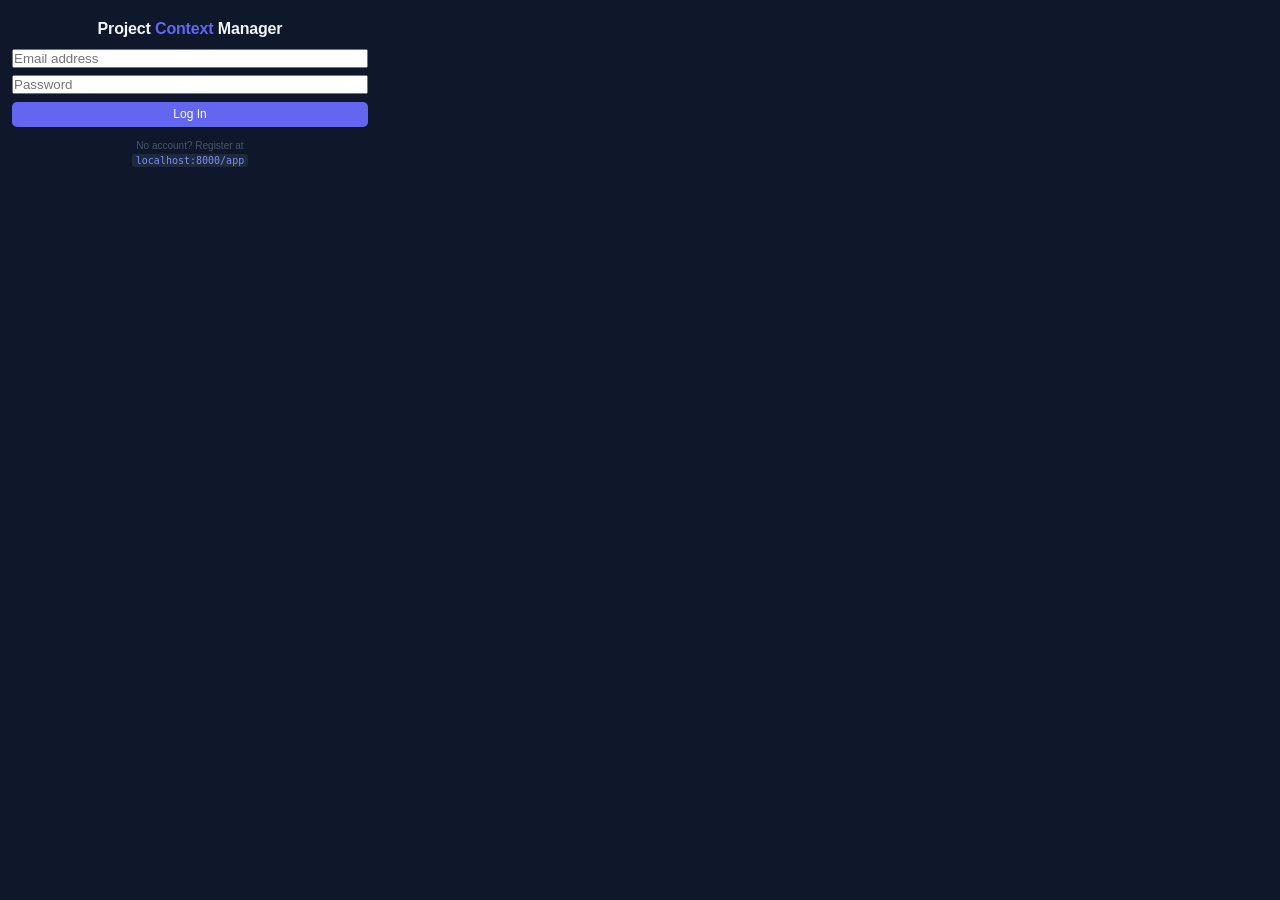
==== chrome-extension/popup/popup.html @ f3e6382d "Initial commit — FastAPI backend with PostgreSQL support" ====
<!DOCTYPE html>
<html lang="en">
<head>
  <meta charset="UTF-8">
  <title>Project Context Manager</title>
  <!--
    Chrome's Content Security Policy for extensions forbids inline <script> blocks
    and inline event handlers (onclick="..."). All JavaScript must live in popup.js.
    Inline styles are fine.
  -->
  <link rel="stylesheet" href="popup.css">
</head>
<body>

  <!-- ── Login screen ────────────────────────────────────────────────────────
       Shown when the user has no stored JWT token (not logged in).
       Hidden once login succeeds. The main-ui div below is the inverse.
  ──────────────────────────────────────────────────────────────────────────── -->
  <div id="login-screen">
    <div class="login-card">
      <h2 class="login-title">Project <span>Context</span> Manager</h2>

      <!-- Error message — hidden until something goes wrong -->
      <div id="login-error" class="login-error hidden"></div>

      <div class="login-form">
        <input type="email"    id="login-email"    placeholder="Email address" autocomplete="email" />
        <input type="password" id="login-password" placeholder="Password"      autocomplete="current-password" />
        <button id="login-btn" class="btn-primary full-width">Log In</button>
      </div>

      <p class="login-hint">
        No account? Register at<br>
        <code>localhost:8000/app</code>
      </p>
    </div>
  </div>

  <!-- ── Main UI — hidden until the user logs in ─────────────────────────────
       Everything below is the same as before, wrapped in this div so we can
       show/hide it as a unit when auth state changes.
  ──────────────────────────────────────────────────────────────────────────── -->
  <div id="main-ui" class="hidden">

    <!-- ── Current tab bar ──────────────────────────────────────────────────
         Shows the active page's URL. The green badge appears if this URL
         is already saved in one of your lists.
    ──────────────────────────────────────────────────────────────────────── -->
    <div class="tab-bar">
      <span id="current-tab-url" class="tab-url">Loading…</span>
      <span id="current-tab-badge" class="tab-badge hidden">✓ Saved</span>
    </div>

    <!-- ── Quick-add ────────────────────────────────────────────────────────
         Pick a list from the dropdown, then click "Add Tab" to save the
         current page's full URL (query params, hash and all).
    ──────────────────────────────────────────────────────────────────────── -->
    <div class="section">
      <select id="list-select">
        <option value="">— select a list —</option>
      </select>
      <button id="add-btn" class="btn-primary">Add Tab</button>
    </div>

    <!-- ── Create a new list ────────────────────────────────────────────────
         The form is hidden until "+ New List" is clicked.
    ──────────────────────────────────────────────────────────────────────── -->
    <div class="section" style="padding-top:0.35rem;padding-bottom:0.35rem;">
      <button id="new-list-btn"  class="btn-secondary" style="flex:1">+ New List</button>
      <button id="snapshot-btn" class="btn-secondary" style="flex:1">⊞ Snapshot Tabs</button>
    </div>

    <div id="new-list-form" class="section hidden">
      <input type="text" id="new-list-name" placeholder="List name…" />
      <button id="create-list-btn" class="btn-primary">Create</button>
      <button id="cancel-new-list-btn" class="btn-icon" title="Cancel">✕</button>
    </div>

    <!-- ── Status toast ─────────────────────────────────────────────────────
         Appears briefly (2 s) after actions like "Added!" or "Copied!".
         role="status" tells screen readers to announce it automatically.
    ──────────────────────────────────────────────────────────────────────── -->
    <div id="status-toast" class="status-toast hidden" role="status"></div>

    <!-- ── All lists ────────────────────────────────────────────────────────
         Built dynamically by popup.js. Each card shows the list name,
         URL count, an "Open All" button, the URL entries, and a delete button.
         The card gets a purple left border if the current tab is in that list.
    ──────────────────────────────────────────────────────────────────────── -->
    <div id="lists-container" class="lists-container"></div>

    <!-- ── Footer: logged-in user + Import / Export ─────────────────────────
         Shows the logged-in email on the left, and the sync buttons on the right.
         The logout button sits at the far right.
    ──────────────────────────────────────────────────────────────────────── -->
    <div class="footer">
      <span id="user-email-label" class="footer-email"></span>
      <button id="import-btn" class="btn-link">⬆ Import</button>
      <button id="export-btn" class="btn-link">⬇ Export</button>
      <button id="logout-btn" class="btn-link btn-link--dim" title="Log out">↩</button>
    </div>

    <!-- ── Import panel ─────────────────────────────────────────────────────
         Paste the token from the web app's "Share" button, or the full
         #share=… URL fragment. The extension strips the prefix automatically.
    ──────────────────────────────────────────────────────────────────────── -->
    <div id="import-panel" class="panel hidden">
      <p class="panel-label">
        Paste a share token from the web app's <strong>Share</strong> button:
      </p>
      <textarea id="import-text" placeholder="eyJ… or #share=eyJ…"></textarea>
      <div class="panel-actions">
        <button id="import-cancel-btn" class="btn-secondary">Cancel</button>
        <button id="import-confirm-btn" class="btn-primary">Import</button>
      </div>
    </div>

    <!-- ── Export panel ─────────────────────────────────────────────────────
         Generates a token from one of your lists. Paste it into the web
         app's "⬆ Import" flow.
    ──────────────────────────────────────────────────────────────────────── -->
    <div id="export-panel" class="panel hidden">
      <p class="panel-label">
        Select a list to generate a share token:
      </p>
      <select id="export-list-select">
        <option value="">— select a list —</option>
      </select>
      <textarea id="export-text" readonly placeholder="Token will appear here…"></textarea>
      <div class="panel-actions">
        <button id="export-close-btn" class="btn-secondary">Close</button>
        <button id="copy-export-btn" class="btn-primary">Copy Token</button>
      </div>
    </div>

  </div><!-- /#main-ui -->

  <!-- popup.js must be a separate file (no inline scripts allowed by CSP) -->
  <script src="popup.js"></script>
</body>
</html>
---- chrome-extension/popup/popup.css ----
/* popup.css — styles for the extension popup
   Chrome sizes the popup to fit its content (up to ~800×600 px).
   We fix the width at 380 px and let height grow naturally.
   The lists-container has its own max-height + scroll so the popup
   doesn't become taller than the screen. */

*, *::before, *::after { box-sizing: border-box; margin: 0; padding: 0; }

body {
  font-family: -apple-system, BlinkMacSystemFont, 'Segoe UI', Roboto, sans-serif;
  background: #0f172a;
  color: #e2e8f0;
  width: 380px;
  font-size: 13px;
}

/* ── Tab bar ──────────────────────────────────────────────────────────── */
.tab-bar {
  display: flex;
  align-items: center;
  gap: 0.5rem;
  padding: 0.5rem 0.75rem;
  background: #1e293b;
  border-bottom: 1px solid #334155;
}

.tab-url {
  flex: 1;
  color: #94a3b8;
  font-size: 11px;
  overflow: hidden;
  text-overflow: ellipsis;
  white-space: nowrap;
}

/* The green badge — only visible when the current page is in a list */
.tab-badge {
  background: #059669;
  color: white;
  font-size: 10px;
  font-weight: 600;
  padding: 2px 6px;
  border-radius: 3px;
  flex-shrink: 0;
  white-space: nowrap;
}

/* ── Generic section row ──────────────────────────────────────────────── */
.section {
  display: flex;
  align-items: center;
  gap: 0.4rem;
  padding: 0.5rem 0.75rem;
  border-bottom: 1px solid #1a2234;
}

/* ── Inputs & selects ─────────────────────────────────────────────────── */
input[type="text"],
select {
  flex: 1;
  min-width: 0;
  background: #1e293b;
  border: 1px solid #334155;
  color: #e2e8f0;
  padding: 0.35rem 0.5rem;
  border-radius: 5px;
  font-size: 12px;
  outline: none;
}

input[type="text"]:focus,
select:focus { border-color: #6366f1; }

input[type="text"]::placeholder { color: #475569; }

/* ── Buttons ──────────────────────────────────────────────────────────── */
button {
  cursor: pointer;
  border: none;
  border-radius: 5px;
  font-size: 12px;
  font-weight: 500;
  padding: 0.35rem 0.6rem;
  transition: background 0.12s, color 0.12s;
  white-space: nowrap;
}

.btn-primary         { background: #6366f1; color: white; }
.btn-primary:hover   { background: #4f46e5; }

.btn-secondary       { background: #1e293b; color: #94a3b8; border: 1px solid #334155; }
.btn-secondary:hover { background: #334155; color: #e2e8f0; }

/* Small × button used in the new-list form */
.btn-icon       { background: transparent; color: #64748b; font-size: 14px; padding: 0.15rem 0.35rem; }
.btn-icon:hover { color: #f87171; }

/* Open All — green, compact */
.btn-open       { background: #059669; color: white; font-size: 11px; padding: 0.2rem 0.45rem; }
.btn-open:hover { background: #047857; }

/* Close All — only shown when tab IDs are being tracked for this list */
.btn-close       { background: transparent; color: #f87171; border: 1px solid #f87171; font-size: 11px; padding: 0.2rem 0.45rem; }
.btn-close:hover { background: #f87171; color: white; }

/* Delete list — subtle, turns red on hover */
.btn-delete       { background: transparent; color: #334155; font-size: 14px; padding: 0.1rem 0.3rem; }
.btn-delete:hover { color: #f87171; }

/* Remove single URL × button */
.remove-url-btn       { background: transparent; border: none; color: #334155; font-size: 13px;
                        padding: 0; line-height: 1; cursor: pointer; flex-shrink: 0; transition: color 0.1s; }
.remove-url-btn:hover { color: #f87171; }

/* Footer text links */
.btn-link       { background: transparent; color: #818cf8; font-size: 11px; padding: 0.2rem 0.4rem; }
.btn-link:hover { color: #a5b4fc; text-decoration: underline; }

.full-width { width: 100%; justify-content: center; }

/* ── Editable list name ───────────────────────────────────────────────── */
/* Looks like plain text until focused, then becomes a visible input field. */
.list-name-input {
  flex: 1;
  min-width: 0;
  font-weight: 600;
  font-size: 12px;
  color: #f1f5f9;
  background: transparent;
  border: 1px solid transparent;
  border-radius: 3px;
  padding: 1px 3px;
  overflow: hidden;
  text-overflow: ellipsis;
  white-space: nowrap;
  outline: none;
  cursor: text;
}

.list-name-input:focus {
  border-color: #6366f1;
  background: #0f172a;
  white-space: normal;
  overflow: visible;
}

/* ── Lists container ──────────────────────────────────────────────────── */
.lists-container {
  max-height: 260px;
  overflow-y: auto;
}

.lists-container::-webkit-scrollbar       { width: 4px; }
.lists-container::-webkit-scrollbar-track { background: transparent; }
.lists-container::-webkit-scrollbar-thumb { background: #334155; border-radius: 4px; }

/* ── Individual list card ─────────────────────────────────────────────── */
.list-card {
  padding: 0.5rem 0.75rem;
  border-bottom: 1px solid #1a2234;
}

/* Purple left border when the current tab lives in this list */
.list-card--active {
  border-left: 3px solid #6366f1;
  padding-left: calc(0.75rem - 3px);
}

.list-header {
  display: flex;
  align-items: center;
  gap: 0.35rem;
  margin-bottom: 0.35rem;
}

.list-name {
  flex: 1;
  font-weight: 600;
  font-size: 12px;
  color: #f1f5f9;
  overflow: hidden;
  text-overflow: ellipsis;
  white-space: nowrap;
}

.url-count {
  font-size: 10px;
  color: #64748b;
  background: #1e293b;
  padding: 1px 5px;
  border-radius: 3px;
}

/* ── URL items ────────────────────────────────────────────────────────── */
.url-list {
  list-style: none;
  display: flex;
  flex-direction: column;
  gap: 2px;
}

.url-item {
  display: flex;
  align-items: center;
  gap: 0.35rem;
  padding: 3px 6px;
  background: #0f172a;
  border-radius: 4px;
}

.url-label {
  flex: 1;
  color: #93c5fd;
  font-size: 11px;
  overflow: hidden;
  text-overflow: ellipsis;
  white-space: nowrap;
}

.no-urls {
  color: #475569;
  font-size: 11px;
  padding: 2px 0;
  font-style: italic;
}

.empty-state {
  text-align: center;
  color: #475569;
  font-size: 12px;
  padding: 1.5rem 0.75rem;
}

/* ── Footer ───────────────────────────────────────────────────────────── */
.footer {
  display: flex;
  align-items: center;
  gap: 0.25rem;
  padding: 0.4rem 0.75rem;
  border-top: 1px solid #1a2234;
  background: #090f1c;
}

.footer-label {
  flex: 1;
  font-size: 10px;
  color: #475569;
}

/* ── Import / Export panels ───────────────────────────────────────────── */
.panel {
  padding: 0.6rem 0.75rem;
  background: #141f33;
  border-top: 1px solid #4338ca;
  display: flex;
  flex-direction: column;
  gap: 0.45rem;
}

.panel-label {
  font-size: 11px;
  color: #94a3b8;
  line-height: 1.4;
}

.panel-label strong { color: #c7d2fe; }

.panel select { flex: none; width: 100%; margin-bottom: 0.2rem; }

.panel textarea {
  background: #0f172a;
  border: 1px solid #334155;
  border-radius: 4px;
  color: #e2e8f0;
  font-family: monospace;
  font-size: 10px;
  padding: 0.4rem;
  height: 68px;
  resize: none;
  outline: none;
  width: 100%;
  word-break: break-all;
}

.panel textarea:focus       { border-color: #6366f1; }
.panel textarea::placeholder { color: #475569; }

.panel-actions {
  display: flex;
  gap: 0.4rem;
  justify-content: flex-end;
}

/* ── Status toast ─────────────────────────────────────────────────────── */
/* Fixed to the very top of the popup so it overlays without shifting layout */
.status-toast {
  position: fixed;
  top: 0;
  left: 0;
  right: 0;
  padding: 0.35rem 0.75rem;
  font-size: 11px;
  font-weight: 600;
  text-align: center;
  z-index: 999;
}

.status-toast--success { background: #059669; color: white; }
.status-toast--error   { background: #dc2626; color: white; }
.status-toast--warn    { background: #d97706; color: white; }

/* ── Login screen ─────────────────────────────────────────────────────── */
/* Takes up the full popup width; the card inside is centred vertically. */
#login-screen {
  display: flex;
  align-items: center;
  justify-content: center;
  padding: 1.25rem 0.75rem;
}

.login-card {
  display: flex;
  flex-direction: column;
  gap: 0.7rem;
  width: 100%;
}

.login-title {
  font-size: 1rem;
  font-weight: 700;
  color: #f1f5f9;
  text-align: center;
  letter-spacing: -0.01em;
}

.login-title span { color: #6366f1; }

.login-form {
  display: flex;
  flex-direction: column;
  gap: 0.45rem;
}

/* Make email/password inputs full-width inside the login card */
#login-screen input[type="email"],
#login-screen input[type="password"] {
  width: 100%;
  flex: none;
}

/* Red error box below the title */
.login-error {
  background: rgba(220, 38, 38, 0.12);
  border: 1px solid #dc2626;
  border-radius: 5px;
  color: #fca5a5;
  font-size: 11px;
  padding: 0.4rem 0.6rem;
  line-height: 1.4;
}

.login-error.hidden { display: none; }

/* Small hint below the button — tells users to register in the web app */
.login-hint {
  font-size: 10px;
  color: #475569;
  text-align: center;
  line-height: 1.5;
}

.login-hint code {
  color: #818cf8;
  background: #1e293b;
  padding: 1px 4px;
  border-radius: 3px;
}

/* ── Footer user bar ──────────────────────────────────────────────────── */
/* Shows the logged-in email address, truncated if long */
.footer-email {
  flex: 1;
  font-size: 10px;
  color: #475569;
  overflow: hidden;
  text-overflow: ellipsis;
  white-space: nowrap;
  max-width: 120px;
}

/* Dimmed logout button — same style as btn-link but greyer */
.btn-link--dim       { color: #475569; }
.btn-link--dim:hover { color: #f87171; text-decoration: none; }

/* ── Utility ──────────────────────────────────────────────────────────── */
.hidden { display: none !important; }
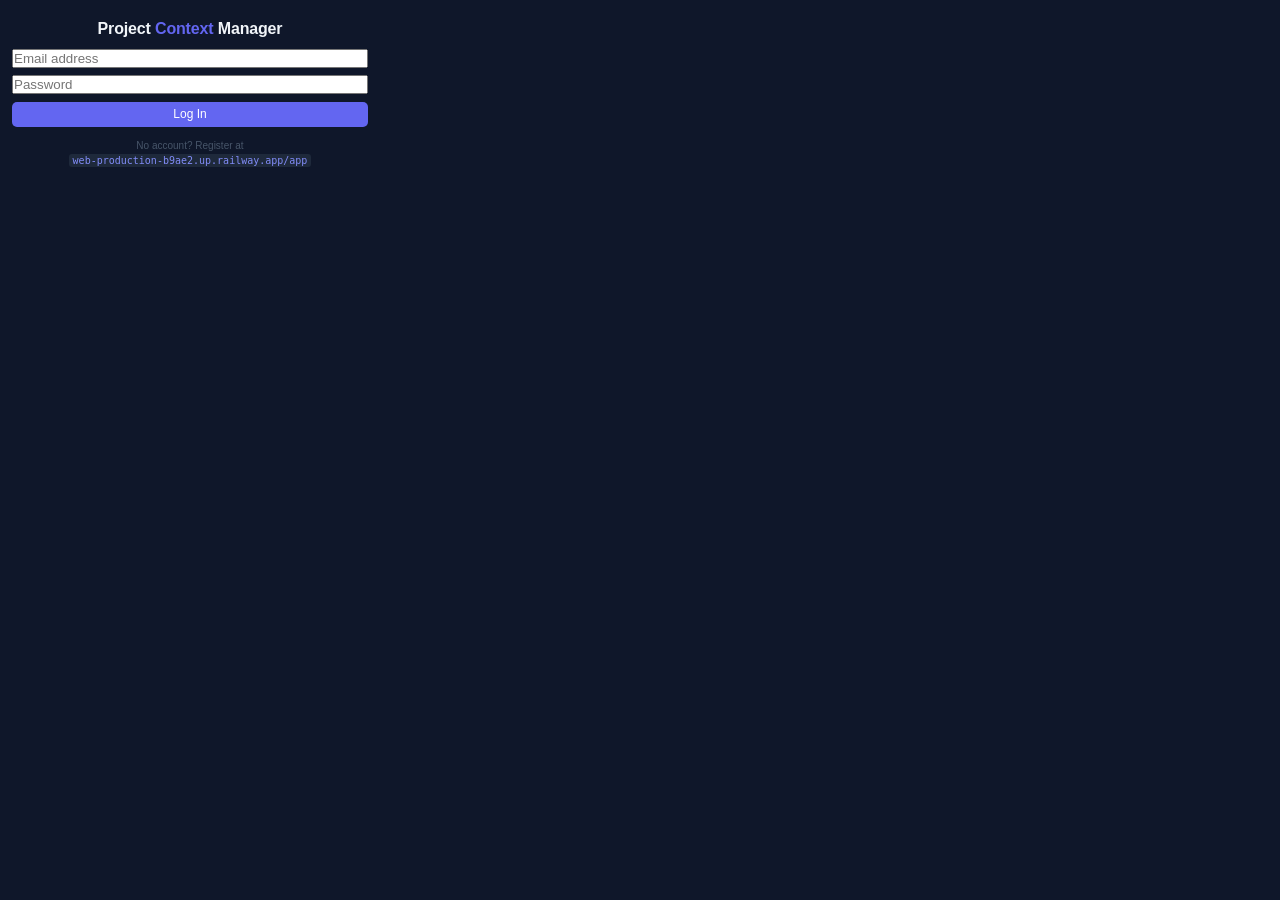
==== commit 4b3f0289: "Remove localStorage-era import/export; clean up extension and web app" ====
--- a/chrome-extension/popup/popup.html
+++ b/chrome-extension/popup/popup.html
@@ -3,58 +3,37 @@
 <head>
   <meta charset="UTF-8">
   <title>Project Context Manager</title>
-  <!--
-    Chrome's Content Security Policy for extensions forbids inline <script> blocks
-    and inline event handlers (onclick="..."). All JavaScript must live in popup.js.
-    Inline styles are fine.
-  -->
   <link rel="stylesheet" href="popup.css">
 </head>
 <body>
 
-  <!-- ── Login screen ────────────────────────────────────────────────────────
-       Shown when the user has no stored JWT token (not logged in).
-       Hidden once login succeeds. The main-ui div below is the inverse.
-  ──────────────────────────────────────────────────────────────────────────── -->
+  <!-- Login screen — shown when no JWT token is stored, hidden after login -->
   <div id="login-screen">
     <div class="login-card">
       <h2 class="login-title">Project <span>Context</span> Manager</h2>
-
-      <!-- Error message — hidden until something goes wrong -->
       <div id="login-error" class="login-error hidden"></div>
-
       <div class="login-form">
         <input type="email"    id="login-email"    placeholder="Email address" autocomplete="email" />
         <input type="password" id="login-password" placeholder="Password"      autocomplete="current-password" />
         <button id="login-btn" class="btn-primary full-width">Log In</button>
       </div>
-
       <p class="login-hint">
         No account? Register at<br>
-        <code>localhost:8000/app</code>
+        <code>web-production-b9ae2.up.railway.app/app</code>
       </p>
     </div>
   </div>
 
-  <!-- ── Main UI — hidden until the user logs in ─────────────────────────────
-       Everything below is the same as before, wrapped in this div so we can
-       show/hide it as a unit when auth state changes.
-  ──────────────────────────────────────────────────────────────────────────── -->
+  <!-- Main UI — hidden until the user logs in -->
   <div id="main-ui" class="hidden">
 
-    <!-- ── Current tab bar ──────────────────────────────────────────────────
-         Shows the active page's URL. The green badge appears if this URL
-         is already saved in one of your lists.
-    ──────────────────────────────────────────────────────────────────────── -->
+    <!-- Current tab bar: shows the active page URL and a ✓ badge if it's saved -->
     <div class="tab-bar">
       <span id="current-tab-url" class="tab-url">Loading…</span>
       <span id="current-tab-badge" class="tab-badge hidden">✓ Saved</span>
     </div>
 
-    <!-- ── Quick-add ────────────────────────────────────────────────────────
-         Pick a list from the dropdown, then click "Add Tab" to save the
-         current page's full URL (query params, hash and all).
-    ──────────────────────────────────────────────────────────────────────── -->
+    <!-- Quick-add: pick a list then click Add Tab -->
     <div class="section">
       <select id="list-select">
         <option value="">— select a list —</option>
@@ -62,80 +41,33 @@
       <button id="add-btn" class="btn-primary">Add Tab</button>
     </div>
 
-    <!-- ── Create a new list ────────────────────────────────────────────────
-         The form is hidden until "+ New List" is clicked.
-    ──────────────────────────────────────────────────────────────────────── -->
+    <!-- Toolbar: create list + snapshot -->
     <div class="section" style="padding-top:0.35rem;padding-bottom:0.35rem;">
       <button id="new-list-btn"  class="btn-secondary" style="flex:1">+ New List</button>
-      <button id="snapshot-btn" class="btn-secondary" style="flex:1">⊞ Snapshot Tabs</button>
+      <button id="snapshot-btn"  class="btn-secondary" style="flex:1">⊞ Snapshot Tabs</button>
     </div>
 
+    <!-- New list form — hidden until + New List is clicked -->
     <div id="new-list-form" class="section hidden">
       <input type="text" id="new-list-name" placeholder="List name…" />
       <button id="create-list-btn" class="btn-primary">Create</button>
       <button id="cancel-new-list-btn" class="btn-icon" title="Cancel">✕</button>
     </div>
 
-    <!-- ── Status toast ─────────────────────────────────────────────────────
-         Appears briefly (2 s) after actions like "Added!" or "Copied!".
-         role="status" tells screen readers to announce it automatically.
-    ──────────────────────────────────────────────────────────────────────── -->
+    <!-- Toast notification -->
     <div id="status-toast" class="status-toast hidden" role="status"></div>
 
-    <!-- ── All lists ────────────────────────────────────────────────────────
-         Built dynamically by popup.js. Each card shows the list name,
-         URL count, an "Open All" button, the URL entries, and a delete button.
-         The card gets a purple left border if the current tab is in that list.
-    ──────────────────────────────────────────────────────────────────────── -->
+    <!-- List cards rendered by popup.js -->
     <div id="lists-container" class="lists-container"></div>
 
-    <!-- ── Footer: logged-in user + Import / Export ─────────────────────────
-         Shows the logged-in email on the left, and the sync buttons on the right.
-         The logout button sits at the far right.
-    ──────────────────────────────────────────────────────────────────────── -->
+    <!-- Footer: logged-in email + logout -->
     <div class="footer">
       <span id="user-email-label" class="footer-email"></span>
-      <button id="import-btn" class="btn-link">⬆ Import</button>
-      <button id="export-btn" class="btn-link">⬇ Export</button>
-      <button id="logout-btn" class="btn-link btn-link--dim" title="Log out">↩</button>
-    </div>
-
-    <!-- ── Import panel ─────────────────────────────────────────────────────
-         Paste the token from the web app's "Share" button, or the full
-         #share=… URL fragment. The extension strips the prefix automatically.
-    ──────────────────────────────────────────────────────────────────────── -->
-    <div id="import-panel" class="panel hidden">
-      <p class="panel-label">
-        Paste a share token from the web app's <strong>Share</strong> button:
-      </p>
-      <textarea id="import-text" placeholder="eyJ… or #share=eyJ…"></textarea>
-      <div class="panel-actions">
-        <button id="import-cancel-btn" class="btn-secondary">Cancel</button>
-        <button id="import-confirm-btn" class="btn-primary">Import</button>
-      </div>
-    </div>
-
-    <!-- ── Export panel ─────────────────────────────────────────────────────
-         Generates a token from one of your lists. Paste it into the web
-         app's "⬆ Import" flow.
-    ──────────────────────────────────────────────────────────────────────── -->
-    <div id="export-panel" class="panel hidden">
-      <p class="panel-label">
-        Select a list to generate a share token:
-      </p>
-      <select id="export-list-select">
-        <option value="">— select a list —</option>
-      </select>
-      <textarea id="export-text" readonly placeholder="Token will appear here…"></textarea>
-      <div class="panel-actions">
-        <button id="export-close-btn" class="btn-secondary">Close</button>
-        <button id="copy-export-btn" class="btn-primary">Copy Token</button>
-      </div>
+      <button id="logout-btn" class="btn-link btn-link--dim" title="Log out">↩ Log out</button>
     </div>
 
   </div><!-- /#main-ui -->
 
-  <!-- popup.js must be a separate file (no inline scripts allowed by CSP) -->
   <script src="popup.js"></script>
 </body>
 </html>
--- a/chrome-extension/popup/popup.css
+++ b/chrome-extension/popup/popup.css
@@ -1,8 +1,6 @@
 /* popup.css — styles for the extension popup
-   Chrome sizes the popup to fit its content (up to ~800×600 px).
-   We fix the width at 380 px and let height grow naturally.
-   The lists-container has its own max-height + scroll so the popup
-   doesn't become taller than the screen. */
+   Fixed width 380px; height grows with content.
+   lists-container has its own max-height + scroll. */
 
 *, *::before, *::after { box-sizing: border-box; margin: 0; padding: 0; }
 
@@ -33,7 +31,6 @@
   white-space: nowrap;
 }
 
-/* The green badge — only visible when the current page is in a list */
 .tab-badge {
   background: #059669;
   color: white;
@@ -91,35 +88,31 @@
 .btn-secondary       { background: #1e293b; color: #94a3b8; border: 1px solid #334155; }
 .btn-secondary:hover { background: #334155; color: #e2e8f0; }
 
-/* Small × button used in the new-list form */
 .btn-icon       { background: transparent; color: #64748b; font-size: 14px; padding: 0.15rem 0.35rem; }
 .btn-icon:hover { color: #f87171; }
 
-/* Open All — green, compact */
 .btn-open       { background: #059669; color: white; font-size: 11px; padding: 0.2rem 0.45rem; }
 .btn-open:hover { background: #047857; }
 
-/* Close All — only shown when tab IDs are being tracked for this list */
 .btn-close       { background: transparent; color: #f87171; border: 1px solid #f87171; font-size: 11px; padding: 0.2rem 0.45rem; }
 .btn-close:hover { background: #f87171; color: white; }
 
-/* Delete list — subtle, turns red on hover */
 .btn-delete       { background: transparent; color: #334155; font-size: 14px; padding: 0.1rem 0.3rem; }
 .btn-delete:hover { color: #f87171; }
 
-/* Remove single URL × button */
 .remove-url-btn       { background: transparent; border: none; color: #334155; font-size: 13px;
                         padding: 0; line-height: 1; cursor: pointer; flex-shrink: 0; transition: color 0.1s; }
 .remove-url-btn:hover { color: #f87171; }
 
-/* Footer text links */
 .btn-link       { background: transparent; color: #818cf8; font-size: 11px; padding: 0.2rem 0.4rem; }
 .btn-link:hover { color: #a5b4fc; text-decoration: underline; }
 
+.btn-link--dim       { color: #475569; }
+.btn-link--dim:hover { color: #f87171; text-decoration: none; }
+
 .full-width { width: 100%; justify-content: center; }
 
 /* ── Editable list name ───────────────────────────────────────────────── */
-/* Looks like plain text until focused, then becomes a visible input field. */
 .list-name-input {
   flex: 1;
   min-width: 0;
@@ -160,7 +153,6 @@
   border-bottom: 1px solid #1a2234;
 }
 
-/* Purple left border when the current tab lives in this list */
 .list-card--active {
   border-left: 3px solid #6366f1;
   padding-left: calc(0.75rem - 3px);
@@ -171,16 +163,6 @@
   align-items: center;
   gap: 0.35rem;
   margin-bottom: 0.35rem;
-}
-
-.list-name {
-  flex: 1;
-  font-weight: 600;
-  font-size: 12px;
-  color: #f1f5f9;
-  overflow: hidden;
-  text-overflow: ellipsis;
-  white-space: nowrap;
 }
 
 .url-count {
@@ -241,58 +223,16 @@
   background: #090f1c;
 }
 
-.footer-label {
+.footer-email {
   flex: 1;
   font-size: 10px;
   color: #475569;
-}
-
-/* ── Import / Export panels ───────────────────────────────────────────── */
-.panel {
-  padding: 0.6rem 0.75rem;
-  background: #141f33;
-  border-top: 1px solid #4338ca;
-  display: flex;
-  flex-direction: column;
-  gap: 0.45rem;
-}
-
-.panel-label {
-  font-size: 11px;
-  color: #94a3b8;
-  line-height: 1.4;
-}
-
-.panel-label strong { color: #c7d2fe; }
-
-.panel select { flex: none; width: 100%; margin-bottom: 0.2rem; }
-
-.panel textarea {
-  background: #0f172a;
-  border: 1px solid #334155;
-  border-radius: 4px;
-  color: #e2e8f0;
-  font-family: monospace;
-  font-size: 10px;
-  padding: 0.4rem;
-  height: 68px;
-  resize: none;
-  outline: none;
-  width: 100%;
-  word-break: break-all;
-}
-
-.panel textarea:focus       { border-color: #6366f1; }
-.panel textarea::placeholder { color: #475569; }
-
-.panel-actions {
-  display: flex;
-  gap: 0.4rem;
-  justify-content: flex-end;
+  overflow: hidden;
+  text-overflow: ellipsis;
+  white-space: nowrap;
 }
 
 /* ── Status toast ─────────────────────────────────────────────────────── */
-/* Fixed to the very top of the popup so it overlays without shifting layout */
 .status-toast {
   position: fixed;
   top: 0;
@@ -310,7 +250,6 @@
 .status-toast--warn    { background: #d97706; color: white; }
 
 /* ── Login screen ─────────────────────────────────────────────────────── */
-/* Takes up the full popup width; the card inside is centred vertically. */
 #login-screen {
   display: flex;
   align-items: center;
@@ -341,14 +280,12 @@
   gap: 0.45rem;
 }
 
-/* Make email/password inputs full-width inside the login card */
 #login-screen input[type="email"],
 #login-screen input[type="password"] {
   width: 100%;
   flex: none;
 }
 
-/* Red error box below the title */
 .login-error {
   background: rgba(220, 38, 38, 0.12);
   border: 1px solid #dc2626;
@@ -361,7 +298,6 @@
 
 .login-error.hidden { display: none; }
 
-/* Small hint below the button — tells users to register in the web app */
 .login-hint {
   font-size: 10px;
   color: #475569;
@@ -376,21 +312,5 @@
   border-radius: 3px;
 }
 
-/* ── Footer user bar ──────────────────────────────────────────────────── */
-/* Shows the logged-in email address, truncated if long */
-.footer-email {
-  flex: 1;
-  font-size: 10px;
-  color: #475569;
-  overflow: hidden;
-  text-overflow: ellipsis;
-  white-space: nowrap;
-  max-width: 120px;
-}
-
-/* Dimmed logout button — same style as btn-link but greyer */
-.btn-link--dim       { color: #475569; }
-.btn-link--dim:hover { color: #f87171; text-decoration: none; }
-
 /* ── Utility ──────────────────────────────────────────────────────────── */
 .hidden { display: none !important; }
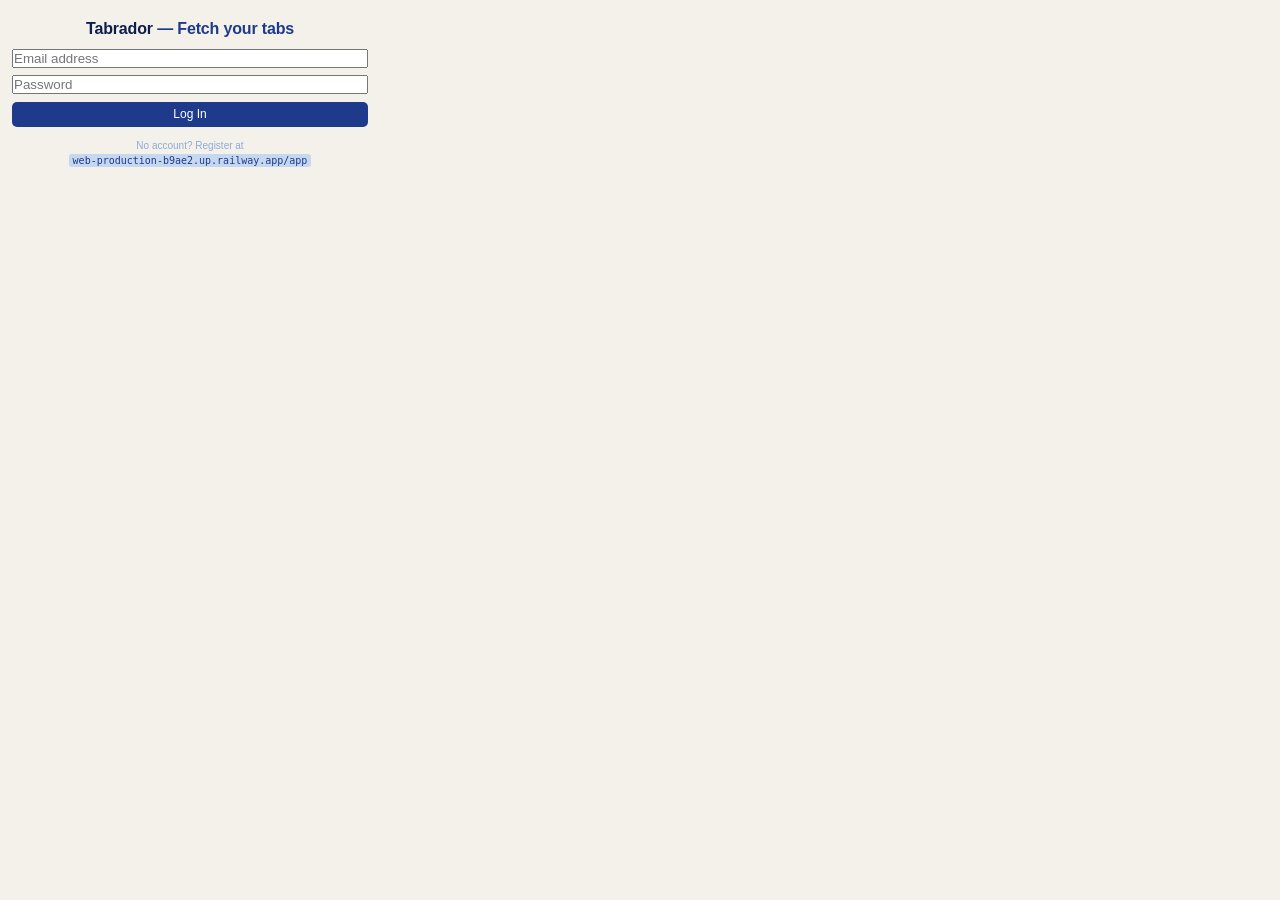
==== commit b3d1c3d6: "Rebrand to Tabrador + consultant terminology + onboarding + workspace templates Branding: - App rena" ====
--- a/chrome-extension/popup/popup.html
+++ b/chrome-extension/popup/popup.html
@@ -2,7 +2,8 @@
 <html lang="en">
 <head>
   <meta charset="UTF-8">
-  <title>Project Context Manager</title>
+  <!-- BRANDING: "Tabrador" was "Project Context Manager" -->
+  <title>Tabrador</title>
   <link rel="stylesheet" href="popup.css">
 </head>
 <body>
@@ -10,7 +11,8 @@
   <!-- Login screen — shown when no JWT token is stored, hidden after login -->
   <div id="login-screen">
     <div class="login-card">
-      <h2 class="login-title">Project <span>Context</span> Manager</h2>
+      <!-- BRANDING: app name + tagline -->
+      <h2 class="login-title">Tabrador <span>— Fetch your tabs</span></h2>
       <div id="login-error" class="login-error hidden"></div>
       <div class="login-form">
         <input type="email"    id="login-email"    placeholder="Email address" autocomplete="email" />
@@ -33,23 +35,26 @@
       <span id="current-tab-badge" class="tab-badge hidden">✓ Saved</span>
     </div>
 
-    <!-- Quick-add: pick a list then click Add Tab -->
+    <!-- Quick-add: pick a workspace then click Add Resource -->
+    <!-- TERMINOLOGY: "workspace" was "list", "Add Resource" was "Add Tab" -->
     <div class="section">
       <select id="list-select">
-        <option value="">— select a list —</option>
+        <option value="">— select a workspace —</option>
       </select>
-      <button id="add-btn" class="btn-primary">Add Tab</button>
+      <button id="add-btn" class="btn-primary">Add Resource</button>
     </div>
 
-    <!-- Toolbar: create list + snapshot -->
+    <!-- Toolbar: create workspace + capture session -->
+    <!-- TERMINOLOGY: "New Workspace" was "New List", "Capture Session" was "Snapshot Tabs" -->
     <div class="section" style="padding-top:0.35rem;padding-bottom:0.35rem;">
-      <button id="new-list-btn"  class="btn-secondary" style="flex:1">+ New List</button>
-      <button id="snapshot-btn"  class="btn-secondary" style="flex:1">⊞ Snapshot Tabs</button>
+      <button id="new-list-btn"  class="btn-secondary" style="flex:1">+ New Workspace</button>
+      <button id="snapshot-btn"  class="btn-secondary" style="flex:1">⊞ Capture Session</button>
     </div>
 
-    <!-- New list form — hidden until + New List is clicked -->
+    <!-- New workspace form — hidden until + New Workspace is clicked -->
+    <!-- TERMINOLOGY: "Client or project name" was "List name" -->
     <div id="new-list-form" class="section hidden">
-      <input type="text" id="new-list-name" placeholder="List name…" />
+      <input type="text" id="new-list-name" placeholder="Client or project name…" />
       <button id="create-list-btn" class="btn-primary">Create</button>
       <button id="cancel-new-list-btn" class="btn-icon" title="Cancel">✕</button>
     </div>
@@ -57,7 +62,7 @@
     <!-- Toast notification -->
     <div id="status-toast" class="status-toast hidden" role="status"></div>
 
-    <!-- List cards rendered by popup.js -->
+    <!-- Workspace cards rendered by popup.js -->
     <div id="lists-container" class="lists-container"></div>
 
     <!-- Footer: logged-in email + logout -->
--- a/chrome-extension/popup/popup.css
+++ b/chrome-extension/popup/popup.css
@@ -1,30 +1,28 @@
-/* popup.css — styles for the extension popup
-   Fixed width 380px; height grows with content.
-   lists-container has its own max-height + scroll. */
+/* popup.css — extension popup, blue-parchment palette */
 
 *, *::before, *::after { box-sizing: border-box; margin: 0; padding: 0; }
 
 body {
   font-family: -apple-system, BlinkMacSystemFont, 'Segoe UI', Roboto, sans-serif;
-  background: #0f172a;
-  color: #e2e8f0;
+  background: #F4F1EA;
+  color: #0F1E4A;
   width: 380px;
   font-size: 13px;
 }
 
-/* ── Tab bar ──────────────────────────────────────────────────────────── */
+/* ── Tab bar ────────────────────────────────────────────────────────────── */
 .tab-bar {
   display: flex;
   align-items: center;
   gap: 0.5rem;
   padding: 0.5rem 0.75rem;
-  background: #1e293b;
-  border-bottom: 1px solid #334155;
+  background: #1E3A8A;
+  border-bottom: 1px solid #2D4FA0;
 }
 
 .tab-url {
   flex: 1;
-  color: #94a3b8;
+  color: #C5D8F0;
   font-size: 11px;
   overflow: hidden;
   text-overflow: ellipsis;
@@ -42,35 +40,37 @@
   white-space: nowrap;
 }
 
-/* ── Generic section row ──────────────────────────────────────────────── */
+/* ── Generic section row ────────────────────────────────────────────────── */
 .section {
   display: flex;
   align-items: center;
   gap: 0.4rem;
   padding: 0.5rem 0.75rem;
-  border-bottom: 1px solid #1a2234;
-}
-
-/* ── Inputs & selects ─────────────────────────────────────────────────── */
+  border-bottom: 1px solid #C5D8F0;
+  background: #F4F1EA;
+}
+
+/* ── Inputs & selects ───────────────────────────────────────────────────── */
 input[type="text"],
 select {
   flex: 1;
   min-width: 0;
-  background: #1e293b;
-  border: 1px solid #334155;
-  color: #e2e8f0;
+  background: #FFFFFF;
+  border: 1px solid #C5D8F0;
+  color: #0F1E4A;
   padding: 0.35rem 0.5rem;
   border-radius: 5px;
   font-size: 12px;
   outline: none;
+  font-family: inherit;
 }
 
 input[type="text"]:focus,
-select:focus { border-color: #6366f1; }
-
-input[type="text"]::placeholder { color: #475569; }
-
-/* ── Buttons ──────────────────────────────────────────────────────────── */
+select:focus { border-color: #1E3A8A; }
+
+input[type="text"]::placeholder { color: #8EAAD8; }
+
+/* ── Buttons ────────────────────────────────────────────────────────────── */
 button {
   cursor: pointer;
   border: none;
@@ -80,45 +80,46 @@
   padding: 0.35rem 0.6rem;
   transition: background 0.12s, color 0.12s;
   white-space: nowrap;
-}
-
-.btn-primary         { background: #6366f1; color: white; }
-.btn-primary:hover   { background: #4f46e5; }
-
-.btn-secondary       { background: #1e293b; color: #94a3b8; border: 1px solid #334155; }
-.btn-secondary:hover { background: #334155; color: #e2e8f0; }
-
-.btn-icon       { background: transparent; color: #64748b; font-size: 14px; padding: 0.15rem 0.35rem; }
-.btn-icon:hover { color: #f87171; }
+  font-family: inherit;
+}
+
+.btn-primary         { background: #1E3A8A; color: white; }
+.btn-primary:hover   { background: #2D4FA0; }
+
+.btn-secondary       { background: #C5D8F0; color: #0F1E4A; border: 1px solid #8EAAD8; }
+.btn-secondary:hover { background: #8EAAD8; color: #0F1E4A; }
+
+.btn-icon       { background: transparent; color: #8EAAD8; font-size: 14px; padding: 0.15rem 0.35rem; }
+.btn-icon:hover { color: #dc2626; }
 
 .btn-open       { background: #059669; color: white; font-size: 11px; padding: 0.2rem 0.45rem; }
 .btn-open:hover { background: #047857; }
 
-.btn-close       { background: transparent; color: #f87171; border: 1px solid #f87171; font-size: 11px; padding: 0.2rem 0.45rem; }
-.btn-close:hover { background: #f87171; color: white; }
-
-.btn-delete       { background: transparent; color: #334155; font-size: 14px; padding: 0.1rem 0.3rem; }
-.btn-delete:hover { color: #f87171; }
-
-.remove-url-btn       { background: transparent; border: none; color: #334155; font-size: 13px;
+.btn-close       { background: transparent; color: #dc2626; border: 1px solid #dc2626; font-size: 11px; padding: 0.2rem 0.45rem; }
+.btn-close:hover { background: #dc2626; color: white; }
+
+.btn-delete       { background: transparent; color: #C5D8F0; font-size: 14px; padding: 0.1rem 0.3rem; }
+.btn-delete:hover { color: #dc2626; }
+
+.remove-url-btn       { background: transparent; border: none; color: #C5D8F0; font-size: 13px;
                         padding: 0; line-height: 1; cursor: pointer; flex-shrink: 0; transition: color 0.1s; }
-.remove-url-btn:hover { color: #f87171; }
-
-.btn-link       { background: transparent; color: #818cf8; font-size: 11px; padding: 0.2rem 0.4rem; }
-.btn-link:hover { color: #a5b4fc; text-decoration: underline; }
-
-.btn-link--dim       { color: #475569; }
-.btn-link--dim:hover { color: #f87171; text-decoration: none; }
+.remove-url-btn:hover { color: #dc2626; }
+
+.btn-link       { background: transparent; color: #1E3A8A; font-size: 11px; padding: 0.2rem 0.4rem; }
+.btn-link:hover { color: #2D4FA0; text-decoration: underline; }
+
+.btn-link--dim       { color: #8EAAD8; }
+.btn-link--dim:hover { color: #dc2626; text-decoration: none; }
 
 .full-width { width: 100%; justify-content: center; }
 
-/* ── Editable list name ───────────────────────────────────────────────── */
+/* ── Editable list name ─────────────────────────────────────────────────── */
 .list-name-input {
   flex: 1;
   min-width: 0;
   font-weight: 600;
   font-size: 12px;
-  color: #f1f5f9;
+  color: #0F1E4A;
   background: transparent;
   border: 1px solid transparent;
   border-radius: 3px;
@@ -128,34 +129,34 @@
   white-space: nowrap;
   outline: none;
   cursor: text;
+  font-family: inherit;
 }
 
 .list-name-input:focus {
-  border-color: #6366f1;
-  background: #0f172a;
+  border-color: #1E3A8A;
+  background: #FFFFFF;
   white-space: normal;
   overflow: visible;
 }
 
-/* ── Lists container ──────────────────────────────────────────────────── */
-.lists-container {
-  max-height: 260px;
-  overflow-y: auto;
-}
+/* ── Lists container ────────────────────────────────────────────────────── */
+.lists-container { max-height: 260px; overflow-y: auto; }
 
 .lists-container::-webkit-scrollbar       { width: 4px; }
 .lists-container::-webkit-scrollbar-track { background: transparent; }
-.lists-container::-webkit-scrollbar-thumb { background: #334155; border-radius: 4px; }
-
-/* ── Individual list card ─────────────────────────────────────────────── */
+.lists-container::-webkit-scrollbar-thumb { background: #C5D8F0; border-radius: 4px; }
+
+/* ── Individual list card ───────────────────────────────────────────────── */
 .list-card {
   padding: 0.5rem 0.75rem;
-  border-bottom: 1px solid #1a2234;
+  border-bottom: 1px solid #C5D8F0;
+  background: #FFFFFF;
 }
 
 .list-card--active {
-  border-left: 3px solid #6366f1;
+  border-left: 3px solid #1E3A8A;
   padding-left: calc(0.75rem - 3px);
+  background: #EEF4FB;
 }
 
 .list-header {
@@ -167,89 +168,67 @@
 
 .url-count {
   font-size: 10px;
-  color: #64748b;
-  background: #1e293b;
+  color: #2D4FA0;
+  background: #C5D8F0;
   padding: 1px 5px;
   border-radius: 3px;
 }
 
-/* ── URL items ────────────────────────────────────────────────────────── */
-.url-list {
-  list-style: none;
-  display: flex;
-  flex-direction: column;
-  gap: 2px;
-}
+/* ── URL items ──────────────────────────────────────────────────────────── */
+.url-list { list-style: none; display: flex; flex-direction: column; gap: 2px; }
 
 .url-item {
   display: flex;
   align-items: center;
   gap: 0.35rem;
   padding: 3px 6px;
-  background: #0f172a;
+  background: #EEF4FB;
   border-radius: 4px;
 }
 
 .url-label {
   flex: 1;
-  color: #93c5fd;
+  color: #1E3A8A;
   font-size: 11px;
   overflow: hidden;
   text-overflow: ellipsis;
   white-space: nowrap;
 }
 
-.no-urls {
-  color: #475569;
-  font-size: 11px;
-  padding: 2px 0;
-  font-style: italic;
-}
-
-.empty-state {
-  text-align: center;
-  color: #475569;
-  font-size: 12px;
-  padding: 1.5rem 0.75rem;
-}
-
-/* ── Footer ───────────────────────────────────────────────────────────── */
+.no-urls   { color: #8EAAD8; font-size: 11px; padding: 2px 0; font-style: italic; }
+.empty-state { text-align: center; color: #8EAAD8; font-size: 12px; padding: 1.5rem 0.75rem; }
+
+/* ── Footer ─────────────────────────────────────────────────────────────── */
 .footer {
   display: flex;
   align-items: center;
   gap: 0.25rem;
   padding: 0.4rem 0.75rem;
-  border-top: 1px solid #1a2234;
-  background: #090f1c;
+  border-top: 1px solid #C5D8F0;
+  background: #F4F1EA;
 }
 
 .footer-email {
   flex: 1;
   font-size: 10px;
-  color: #475569;
-  overflow: hidden;
-  text-overflow: ellipsis;
-  white-space: nowrap;
-}
-
-/* ── Status toast ─────────────────────────────────────────────────────── */
+  color: #8EAAD8;
+  overflow: hidden;
+  text-overflow: ellipsis;
+  white-space: nowrap;
+}
+
+/* ── Status toast ───────────────────────────────────────────────────────── */
 .status-toast {
-  position: fixed;
-  top: 0;
-  left: 0;
-  right: 0;
-  padding: 0.35rem 0.75rem;
-  font-size: 11px;
-  font-weight: 600;
-  text-align: center;
-  z-index: 999;
+  position: fixed; top: 0; left: 0; right: 0;
+  padding: 0.35rem 0.75rem; font-size: 11px; font-weight: 600;
+  text-align: center; z-index: 999;
 }
 
 .status-toast--success { background: #059669; color: white; }
 .status-toast--error   { background: #dc2626; color: white; }
 .status-toast--warn    { background: #d97706; color: white; }
 
-/* ── Login screen ─────────────────────────────────────────────────────── */
+/* ── Login screen ───────────────────────────────────────────────────────── */
 #login-screen {
   display: flex;
   align-items: center;
@@ -257,60 +236,27 @@
   padding: 1.25rem 0.75rem;
 }
 
-.login-card {
-  display: flex;
-  flex-direction: column;
-  gap: 0.7rem;
-  width: 100%;
-}
-
-.login-title {
-  font-size: 1rem;
-  font-weight: 700;
-  color: #f1f5f9;
-  text-align: center;
-  letter-spacing: -0.01em;
-}
-
-.login-title span { color: #6366f1; }
-
-.login-form {
-  display: flex;
-  flex-direction: column;
-  gap: 0.45rem;
-}
+.login-card   { display: flex; flex-direction: column; gap: 0.7rem; width: 100%; }
+.login-title  { font-size: 1rem; font-weight: 700; color: #0F1E4A; text-align: center; letter-spacing: -0.01em; }
+.login-title span { color: #1E3A8A; }
+.login-form   { display: flex; flex-direction: column; gap: 0.45rem; }
 
 #login-screen input[type="email"],
-#login-screen input[type="password"] {
-  width: 100%;
-  flex: none;
-}
+#login-screen input[type="password"] { width: 100%; flex: none; }
 
 .login-error {
-  background: rgba(220, 38, 38, 0.12);
-  border: 1px solid #dc2626;
+  background: rgba(220, 38, 38, 0.08);
+  border: 1px solid #fca5a5;
   border-radius: 5px;
-  color: #fca5a5;
+  color: #dc2626;
   font-size: 11px;
   padding: 0.4rem 0.6rem;
   line-height: 1.4;
 }
-
 .login-error.hidden { display: none; }
 
-.login-hint {
-  font-size: 10px;
-  color: #475569;
-  text-align: center;
-  line-height: 1.5;
-}
-
-.login-hint code {
-  color: #818cf8;
-  background: #1e293b;
-  padding: 1px 4px;
-  border-radius: 3px;
-}
-
-/* ── Utility ──────────────────────────────────────────────────────────── */
+.login-hint { font-size: 10px; color: #8EAAD8; text-align: center; line-height: 1.5; }
+.login-hint code { color: #1E3A8A; background: #C5D8F0; padding: 1px 4px; border-radius: 3px; }
+
+/* ── Utility ────────────────────────────────────────────────────────────── */
 .hidden { display: none !important; }
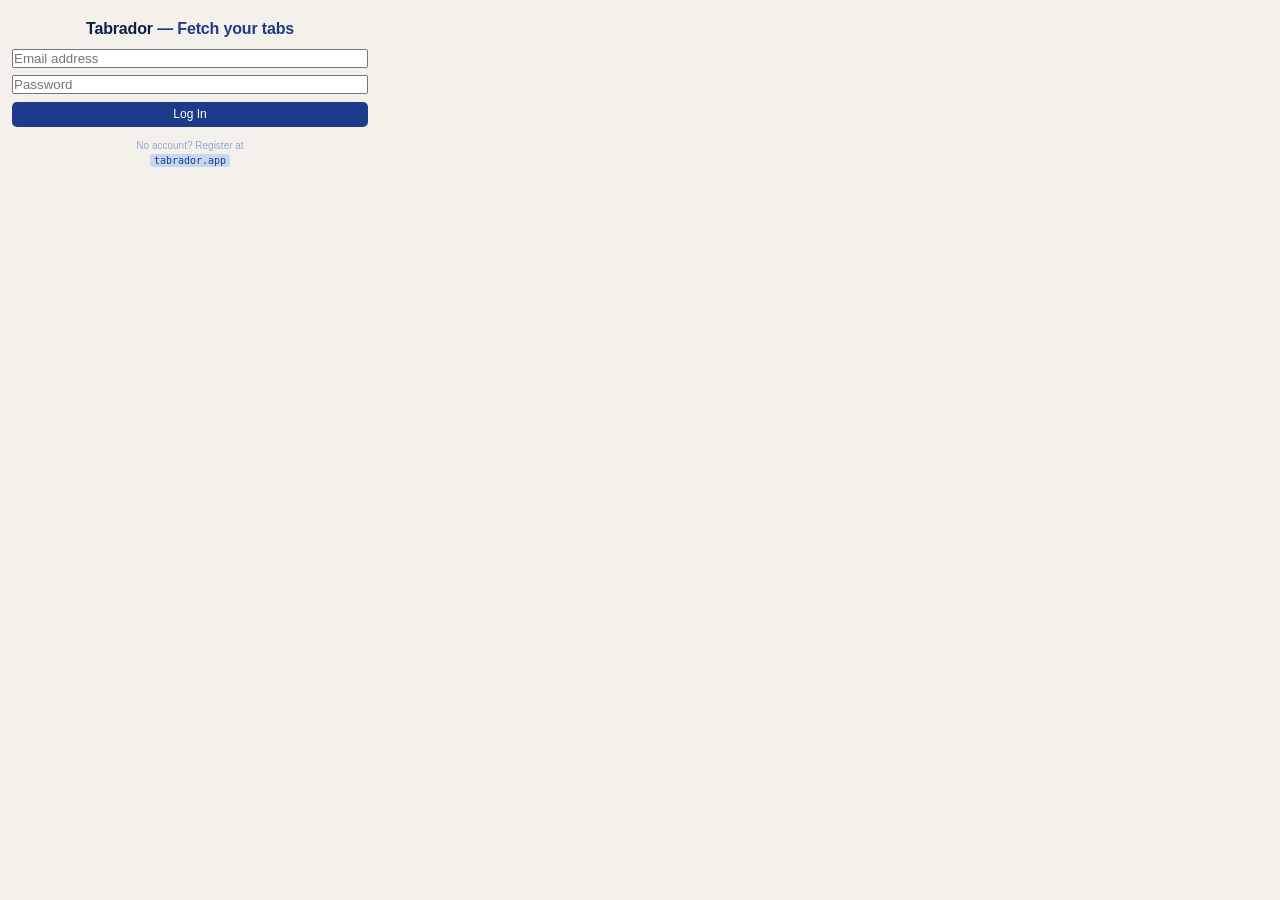
==== commit ada8f899: "Point to tabrador.app: fix root route, CORS, and hardcoded API URLs - Root / now serves index.html d" ====
--- a/chrome-extension/popup/popup.html
+++ b/chrome-extension/popup/popup.html
@@ -21,7 +21,7 @@
       </div>
       <p class="login-hint">
         No account? Register at<br>
-        <code>web-production-b9ae2.up.railway.app/app</code>
+        <code>tabrador.app</code>
       </p>
     </div>
   </div>
--- a/chrome-extension/popup/popup.css
+++ b/chrome-extension/popup/popup.css
@@ -258,5 +258,20 @@
 .login-hint { font-size: 10px; color: #8EAAD8; text-align: center; line-height: 1.5; }
 .login-hint code { color: #1E3A8A; background: #C5D8F0; padding: 1px 4px; border-radius: 3px; }
 
+/* ── Large workspace warning ────────────────────────────────────────────── */
+.large-workspace-warning {
+  display: flex; align-items: center; gap: 0.5rem;
+  background: #EEF4FB; border: 1px solid #C5D8F0; border-radius: 5px;
+  padding: 0.35rem 0.6rem; font-size: 11px; color: #2D4FA0;
+  margin: 0.25rem 0; line-height: 1.4;
+}
+.large-workspace-warning span { flex: 1; }
+.dismiss-large-warning-btn {
+  background: transparent; border: none; color: #8EAAD8;
+  font-size: 13px; line-height: 1; padding: 0; cursor: pointer;
+  flex-shrink: 0; font-family: inherit;
+}
+.dismiss-large-warning-btn:hover { color: #1E3A8A; }
+
 /* ── Utility ────────────────────────────────────────────────────────────── */
 .hidden { display: none !important; }
